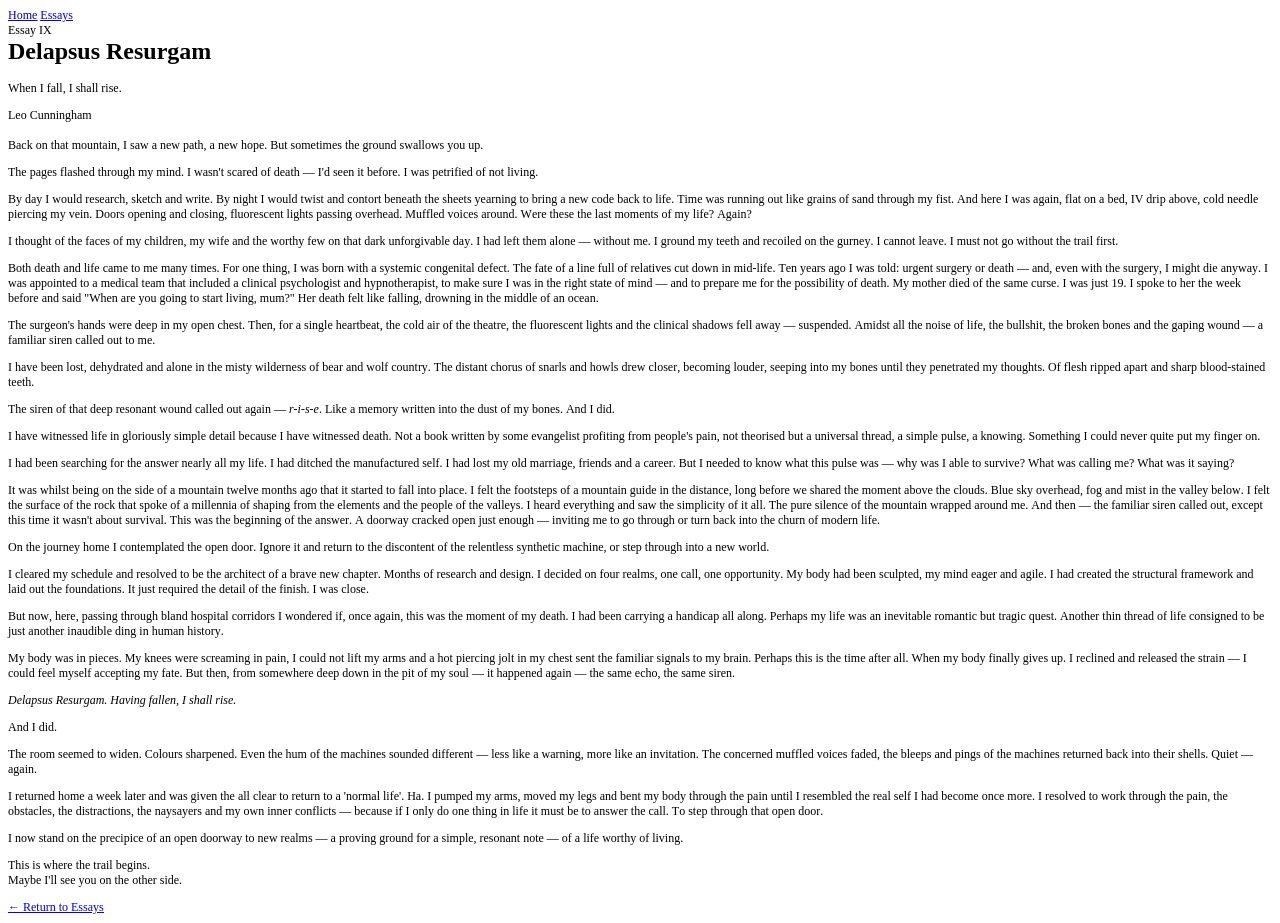
==== delapsus-resurgam.html @ 2198a4cd "Add files via upload" ====
<!DOCTYPE html PUBLIC "-//W3C//DTD HTML 4.01//EN" "http://www.w3.org/TR/html4/strict.dtd">
<html>
<head>
  <meta http-equiv="Content-Type" content="text/html; charset=utf-8">
  <meta http-equiv="Content-Style-Type" content="text/css">
  <title></title>
  <meta name="Generator" content="Cocoa HTML Writer">
  <meta name="CocoaVersion" content="2685.4">
  <style type="text/css">
    p.p1 {margin: 0.0px 0.0px 0.0px 0.0px; font: 12.0px Times; color: #0000e9; -webkit-text-stroke: #0000e9}
    p.p2 {margin: 0.0px 0.0px 0.0px 0.0px; font: 12.0px Times; -webkit-text-stroke: #000000}
    p.p4 {margin: 0.0px 0.0px 12.0px 0.0px; font: 12.0px Times; -webkit-text-stroke: #000000}
    p.p5 {margin: 0.0px 0.0px 0.0px 0.0px; font: 12.0px Times; -webkit-text-stroke: #000000; min-height: 14.0px}
    span.s1 {text-decoration: underline ; font-kerning: none}
    span.s2 {font-kerning: none; color: #000000; -webkit-text-stroke: 0px #000000}
    span.s3 {text-decoration: underline ; font-kerning: none; -webkit-text-stroke: 0px #0000e9}
    span.s4 {font-kerning: none}
    span.s5 {font: 12.0px 'Times New Roman'; text-decoration: underline ; font-kerning: none}
    span.s6 {font: 12.0px Times; text-decoration: underline ; font-kerning: none}
  </style>
</head>
<body>
<p class="p1"><span class="s1"><a href="https://www.leocunningham.com/">Home</a></span><span class="s2"> <a href="file:///Users/leo/Downloads/index.html"><span class="s3">Essays</span></a></span></p>
<p class="p2"><span class="s4">Essay IX</span></p>
<h1 style="margin: 0.0px 0.0px 16.1px 0.0px; font: 24.0px Times; -webkit-text-stroke: #000000"><span class="s4"><b>Delapsus Resurgam</b></span></h1>
<p class="p4"><span class="s4">When I fall, I shall rise.</span></p>
<p class="p2"><span class="s4">Leo Cunningham</span></p>
<p class="p5"><span class="s4"></span><br></p>
<p class="p4"><span class="s4">Back on that mountain, I saw a new path, a new hope. But sometimes the ground swallows you up.</span></p>
<p class="p4"><span class="s4">The pages flashed through my mind. I wasn't scared of death — I'd seen it before. I was petrified of not living.</span></p>
<p class="p4"><span class="s4">By day I would research, sketch and write. By night I would twist and contort beneath the sheets yearning to bring a new code back to life. Time was running out like grains of sand through my fist. And here I was again, flat on a bed, IV drip above, cold needle piercing my vein. Doors opening and closing, fluorescent lights passing overhead. Muffled voices around. Were these the last moments of my life? Again?</span></p>
<p class="p4"><span class="s4">I thought of the faces of my children, my wife and the worthy few on that dark unforgivable day. I had left them alone — without me. I ground my teeth and recoiled on the gurney. I cannot leave. I must not go without the trail first.</span></p>
<p class="p4"><span class="s4">Both death and life came to me many times. For one thing, I was born with a systemic congenital defect. The fate of a line full of relatives cut down in mid-life. Ten years ago I was told: urgent surgery or death — and, even with the surgery, I might die anyway. I was appointed to a medical team that included a clinical psychologist and hypnotherapist, to make sure I was in the right state of mind — and to prepare me for the possibility of death. My mother died of the same curse. I was just 19. I spoke to her the week before and said "When are you going to start living, mum?" Her death felt like falling, drowning in the middle of an ocean.</span></p>
<p class="p4"><span class="s4">The surgeon's hands were deep in my open chest. Then, for a single heartbeat, the cold air of the theatre, the fluorescent lights and the clinical shadows fell away — suspended. Amidst all the noise of life, the bullshit, the broken bones and the gaping wound — a familiar siren called out to me.</span></p>
<p class="p4"><span class="s4">I have been lost, dehydrated and alone in the misty wilderness of bear and wolf country. The distant chorus of snarls and howls drew closer, becoming louder, seeping into my bones until they penetrated my thoughts. Of flesh ripped apart and sharp blood-stained teeth.</span></p>
<p class="p4"><span class="s4">The siren of that deep resonant wound called out again — <i>r-i-s-e</i>. Like a memory written into the dust of my bones. And I did.</span></p>
<p class="p4"><span class="s4">I have witnessed life in gloriously simple detail because I have witnessed death. Not a book written by some evangelist profiting from people's pain, not theorised but a universal thread, a simple pulse, a knowing. Something I could never quite put my finger on.</span></p>
<p class="p4"><span class="s4">I had been searching for the answer nearly all my life. I had ditched the manufactured self. I had lost my old marriage, friends and a career. But I needed to know what this pulse was — why was I able to survive? What was calling me? What was it saying?</span></p>
<p class="p4"><span class="s4">It was whilst being on the side of a mountain twelve months ago that it started to fall into place. I felt the footsteps of a mountain guide in the distance, long before we shared the moment above the clouds. Blue sky overhead, fog and mist in the valley below. I felt the surface of the rock that spoke of a millennia of shaping from the elements and the people of the valleys. I heard everything and saw the simplicity of it all. The pure silence of the mountain wrapped around me. And then — the familiar siren called out, except this time it wasn't about survival. This was the beginning of the answer. A doorway cracked open just enough — inviting me to go through or turn back into the churn of modern life.</span></p>
<p class="p4"><span class="s4">On the journey home I contemplated the open door. Ignore it and return to the discontent of the relentless synthetic machine, or step through into a new world.</span></p>
<p class="p4"><span class="s4">I cleared my schedule and resolved to be the architect of a brave new chapter. Months of research and design. I decided on four realms, one call, one opportunity. My body had been sculpted, my mind eager and agile. I had created the structural framework and laid out the foundations. It just required the detail of the finish. I was close.</span></p>
<p class="p4"><span class="s4">But now, here, passing through bland hospital corridors I wondered if, once again, this was the moment of my death. I had been carrying a handicap all along. Perhaps my life was an inevitable romantic but tragic quest. Another thin thread of life consigned to be just another inaudible ding in human history.</span></p>
<p class="p4"><span class="s4">My body was in pieces. My knees were screaming in pain, I could not lift my arms and a hot piercing jolt in my chest sent the familiar signals to my brain. Perhaps this is the time after all. When my body finally gives up. I reclined and released the strain — I could feel myself accepting my fate. But then, from somewhere deep down in the pit of my soul — it happened again — the same echo, the same siren.</span></p>
<p class="p4"><span class="s4"><i>Delapsus Resurgam. Having fallen, I shall rise.</i><i></i></span></p>
<p class="p4"><span class="s4">And I did.</span></p>
<p class="p4"><span class="s4">The room seemed to widen. Colours sharpened. Even the hum of the machines sounded different — less like a warning, more like an invitation. The concerned muffled voices faded, the bleeps and pings of the machines returned back into their shells. Quiet — again.</span></p>
<p class="p4"><span class="s4">I returned home a week later and was given the all clear to return to a 'normal life'. Ha. I pumped my arms, moved my legs and bent my body through the pain until I resembled the real self I had become once more. I resolved to work through the pain, the obstacles, the distractions, the naysayers and my own inner conflicts — because if I only do one thing in life it must be to answer the call. To step through that open door.</span></p>
<p class="p4"><span class="s4">I now stand on the precipice of an open doorway to new realms — a proving ground for a simple, resonant note — of a life worthy of living.</span></p>
<p class="p4"><span class="s4">This is where the trail begins.<br>
Maybe I'll see you on the other side.</span></p>
<p class="p1"><span class="s5"><a href="file:///Users/leo/Downloads/index.html">←<span class="s6"> Return to Essays</span></a></span></p>
</body>
</html>
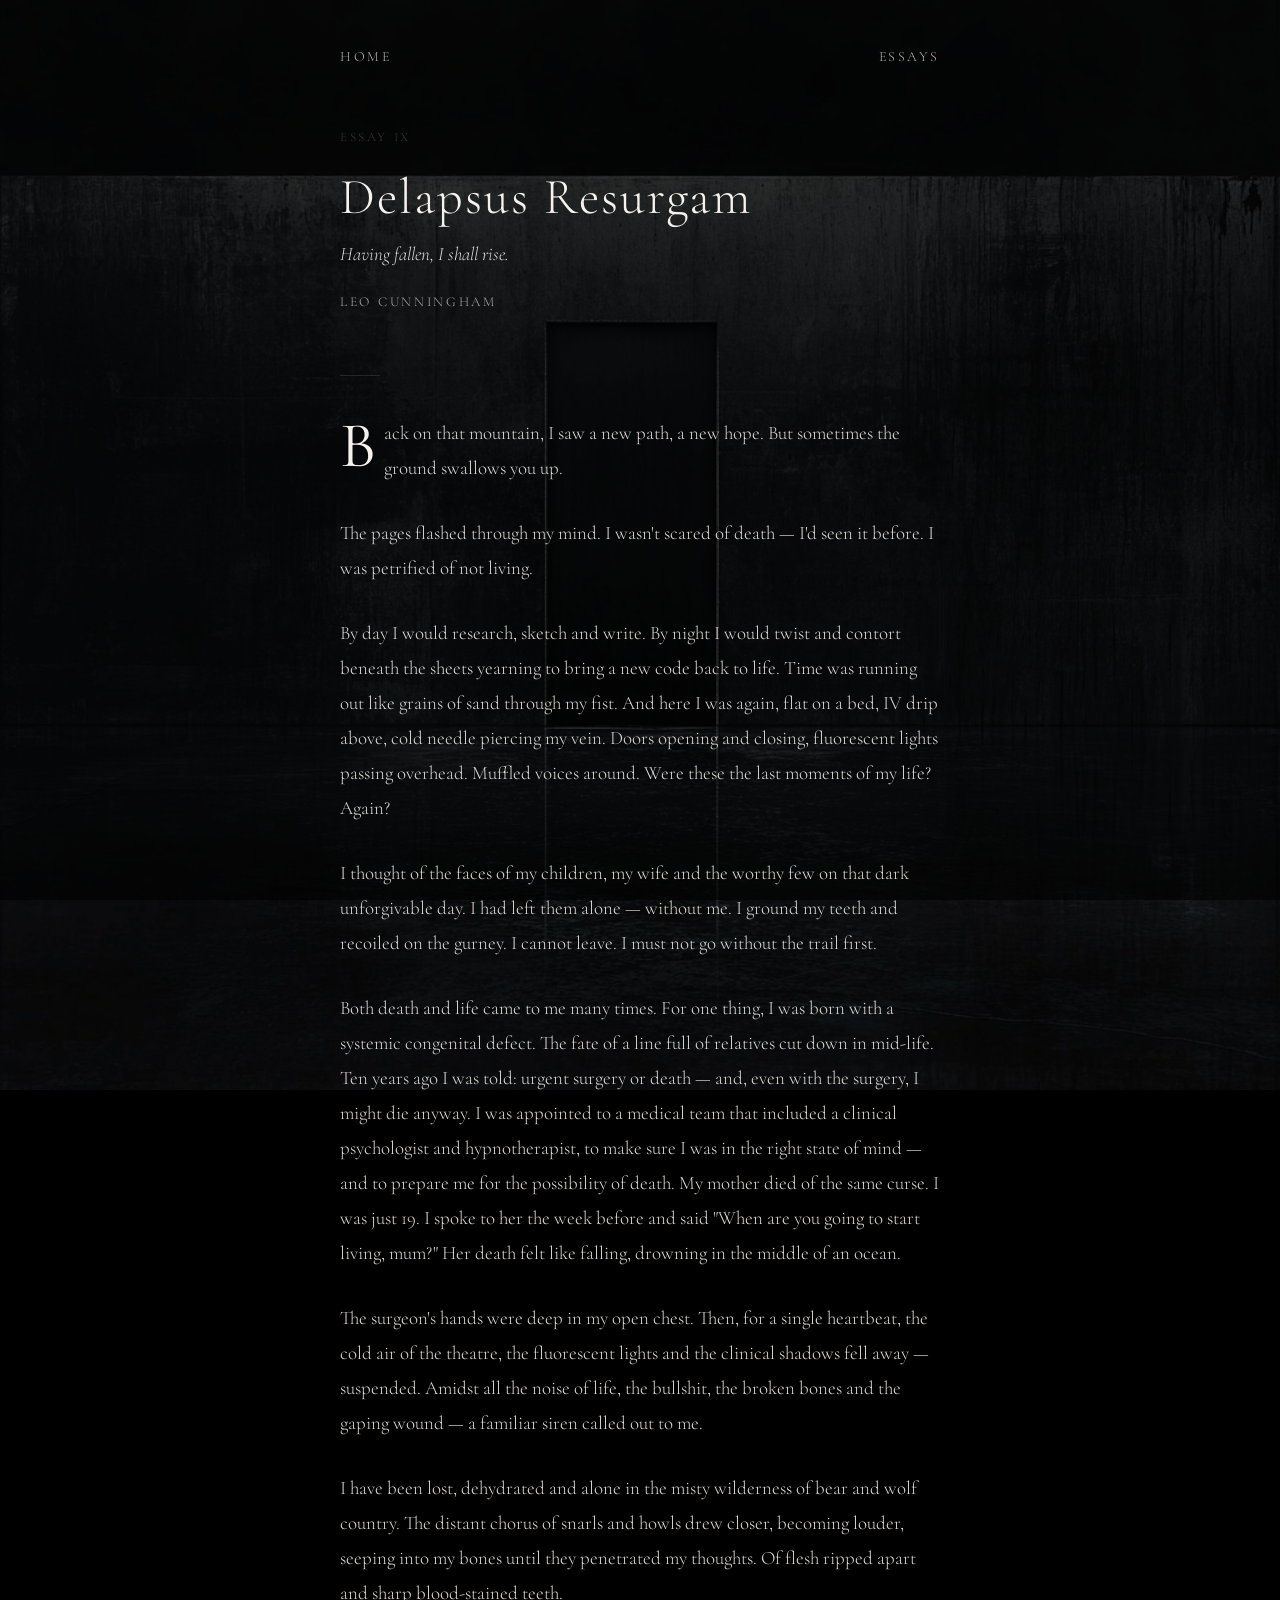
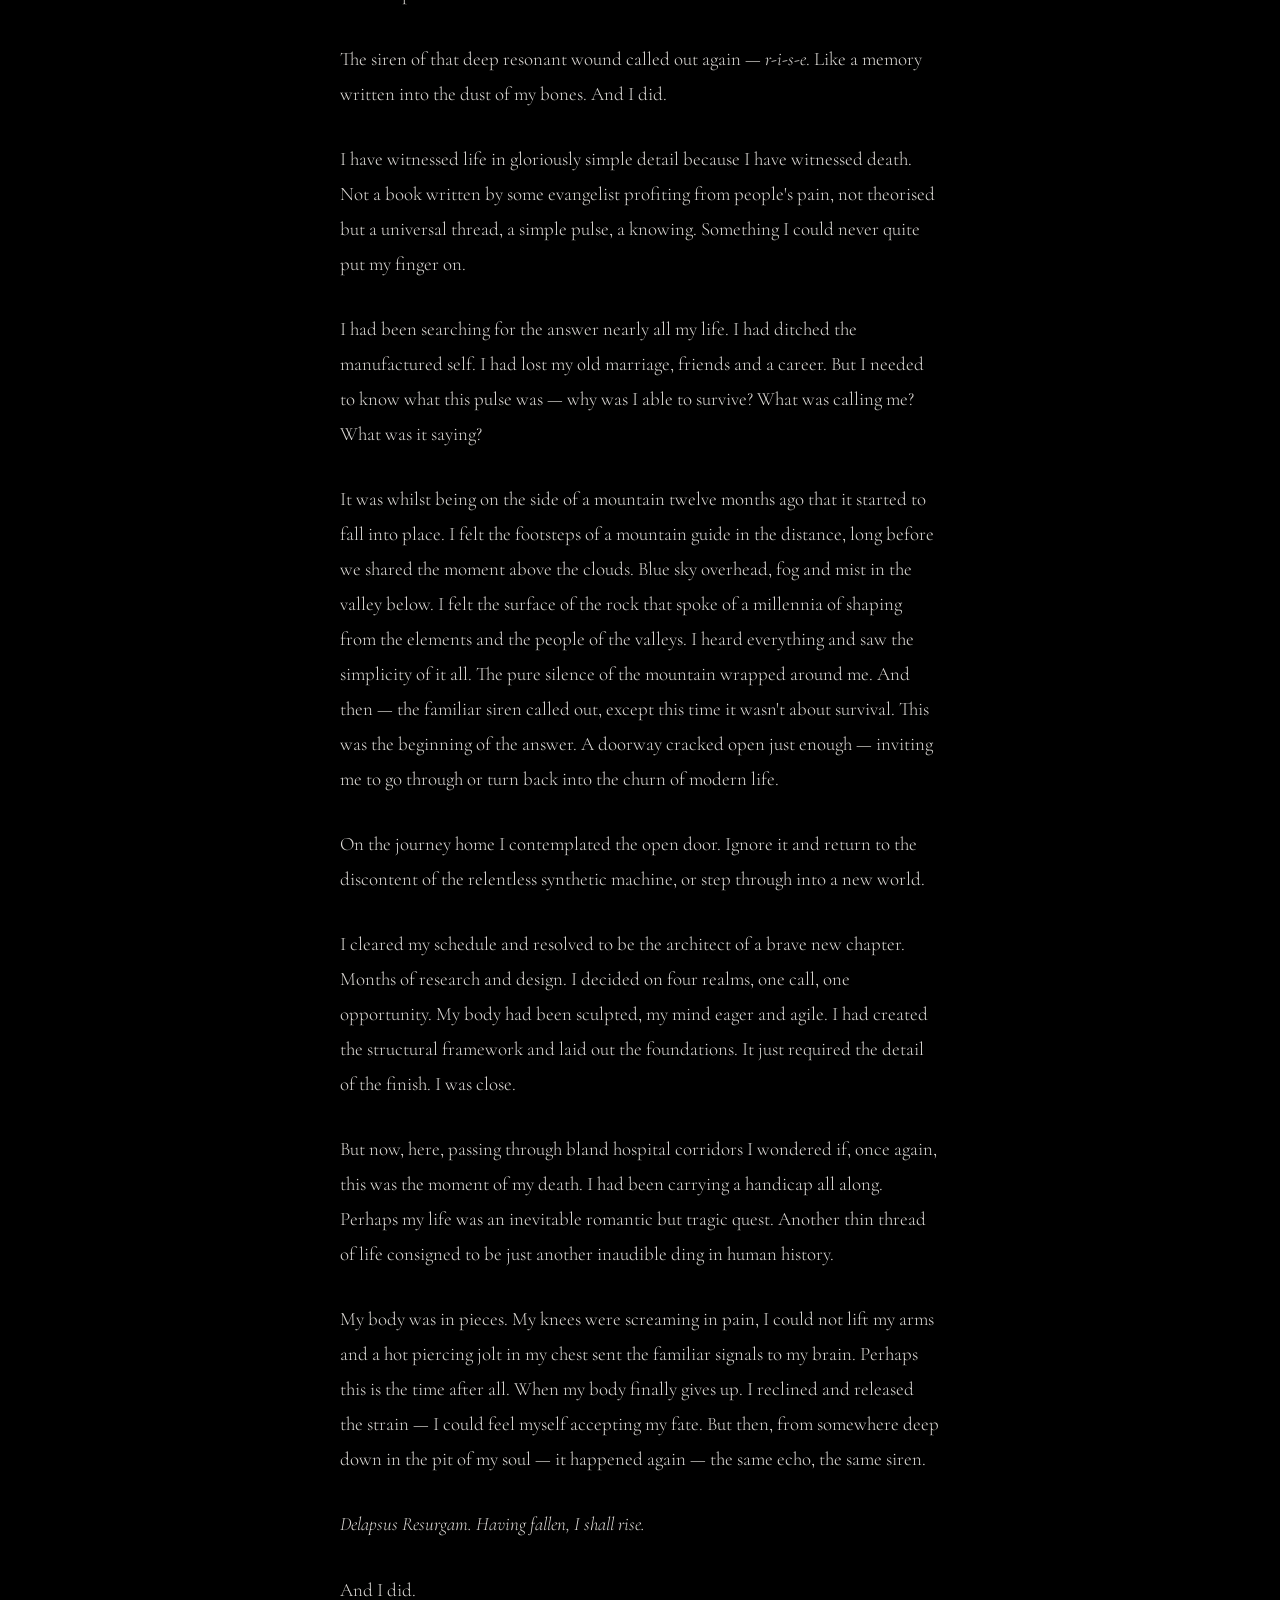
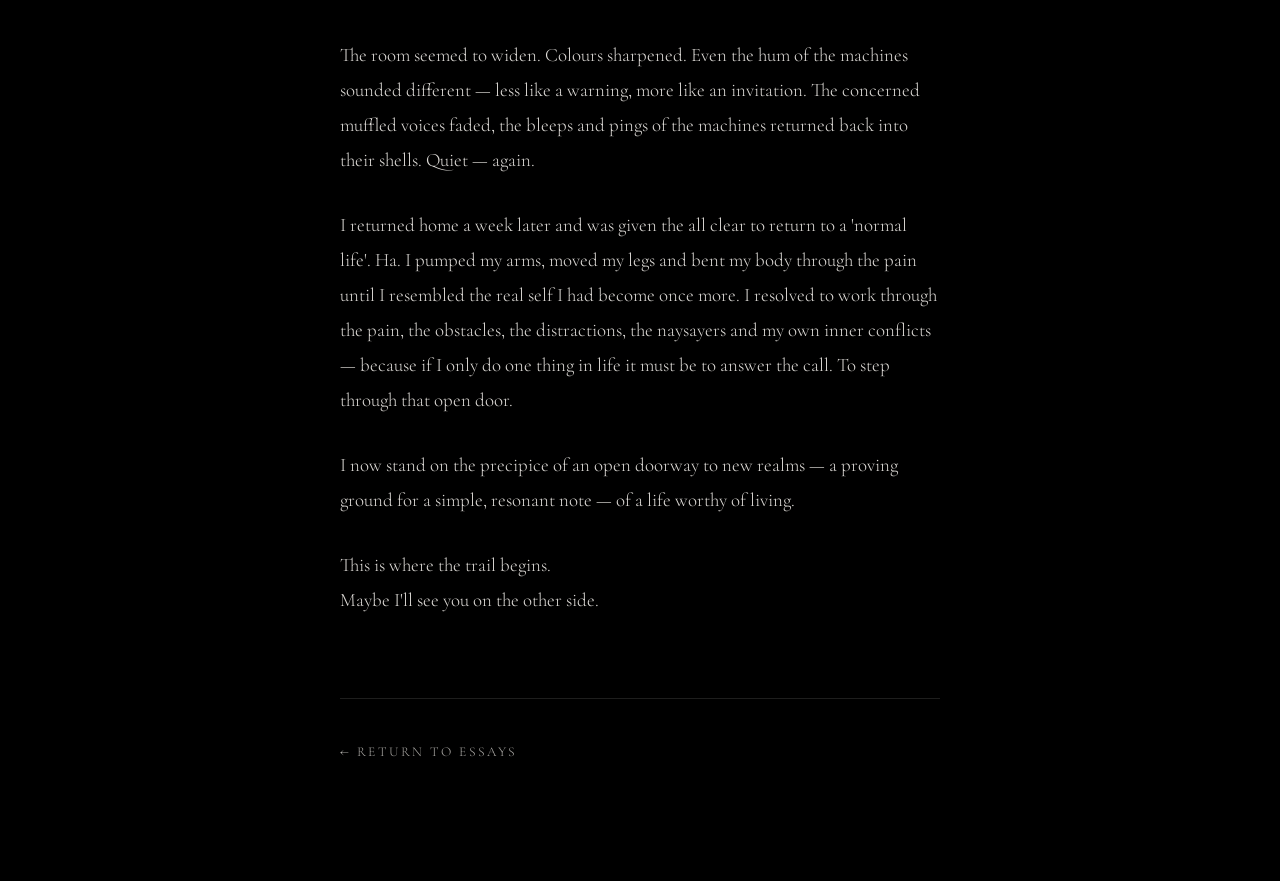
==== commit 2d5e3d35: "Add files via upload" ====
--- a/delapsus-resurgam.html
+++ b/delapsus-resurgam.html
@@ -1,53 +1,80 @@
-<!DOCTYPE html PUBLIC "-//W3C//DTD HTML 4.01//EN" "http://www.w3.org/TR/html4/strict.dtd">
-<html>
+<!DOCTYPE html>
+<html lang="en">
 <head>
-  <meta http-equiv="Content-Type" content="text/html; charset=utf-8">
-  <meta http-equiv="Content-Style-Type" content="text/css">
-  <title></title>
-  <meta name="Generator" content="Cocoa HTML Writer">
-  <meta name="CocoaVersion" content="2685.4">
-  <style type="text/css">
-    p.p1 {margin: 0.0px 0.0px 0.0px 0.0px; font: 12.0px Times; color: #0000e9; -webkit-text-stroke: #0000e9}
-    p.p2 {margin: 0.0px 0.0px 0.0px 0.0px; font: 12.0px Times; -webkit-text-stroke: #000000}
-    p.p4 {margin: 0.0px 0.0px 12.0px 0.0px; font: 12.0px Times; -webkit-text-stroke: #000000}
-    p.p5 {margin: 0.0px 0.0px 0.0px 0.0px; font: 12.0px Times; -webkit-text-stroke: #000000; min-height: 14.0px}
-    span.s1 {text-decoration: underline ; font-kerning: none}
-    span.s2 {font-kerning: none; color: #000000; -webkit-text-stroke: 0px #000000}
-    span.s3 {text-decoration: underline ; font-kerning: none; -webkit-text-stroke: 0px #0000e9}
-    span.s4 {font-kerning: none}
-    span.s5 {font: 12.0px 'Times New Roman'; text-decoration: underline ; font-kerning: none}
-    span.s6 {font: 12.0px Times; text-decoration: underline ; font-kerning: none}
-  </style>
+  <meta charset="UTF-8" />
+  <meta name="viewport" content="width=device-width, initial-scale=1.0" />
+  <title>Delapsus Resurgam — Leo Cunningham</title>
+  <meta name="robots" content="noindex, nofollow" />
+  <link rel="stylesheet" href="style.css" />
 </head>
 <body>
-<p class="p1"><span class="s1"><a href="https://www.leocunningham.com/">Home</a></span><span class="s2"> <a href="file:///Users/leo/Downloads/index.html"><span class="s3">Essays</span></a></span></p>
-<p class="p2"><span class="s4">Essay IX</span></p>
-<h1 style="margin: 0.0px 0.0px 16.1px 0.0px; font: 24.0px Times; -webkit-text-stroke: #000000"><span class="s4"><b>Delapsus Resurgam</b></span></h1>
-<p class="p4"><span class="s4">When I fall, I shall rise.</span></p>
-<p class="p2"><span class="s4">Leo Cunningham</span></p>
-<p class="p5"><span class="s4"></span><br></p>
-<p class="p4"><span class="s4">Back on that mountain, I saw a new path, a new hope. But sometimes the ground swallows you up.</span></p>
-<p class="p4"><span class="s4">The pages flashed through my mind. I wasn't scared of death — I'd seen it before. I was petrified of not living.</span></p>
-<p class="p4"><span class="s4">By day I would research, sketch and write. By night I would twist and contort beneath the sheets yearning to bring a new code back to life. Time was running out like grains of sand through my fist. And here I was again, flat on a bed, IV drip above, cold needle piercing my vein. Doors opening and closing, fluorescent lights passing overhead. Muffled voices around. Were these the last moments of my life? Again?</span></p>
-<p class="p4"><span class="s4">I thought of the faces of my children, my wife and the worthy few on that dark unforgivable day. I had left them alone — without me. I ground my teeth and recoiled on the gurney. I cannot leave. I must not go without the trail first.</span></p>
-<p class="p4"><span class="s4">Both death and life came to me many times. For one thing, I was born with a systemic congenital defect. The fate of a line full of relatives cut down in mid-life. Ten years ago I was told: urgent surgery or death — and, even with the surgery, I might die anyway. I was appointed to a medical team that included a clinical psychologist and hypnotherapist, to make sure I was in the right state of mind — and to prepare me for the possibility of death. My mother died of the same curse. I was just 19. I spoke to her the week before and said "When are you going to start living, mum?" Her death felt like falling, drowning in the middle of an ocean.</span></p>
-<p class="p4"><span class="s4">The surgeon's hands were deep in my open chest. Then, for a single heartbeat, the cold air of the theatre, the fluorescent lights and the clinical shadows fell away — suspended. Amidst all the noise of life, the bullshit, the broken bones and the gaping wound — a familiar siren called out to me.</span></p>
-<p class="p4"><span class="s4">I have been lost, dehydrated and alone in the misty wilderness of bear and wolf country. The distant chorus of snarls and howls drew closer, becoming louder, seeping into my bones until they penetrated my thoughts. Of flesh ripped apart and sharp blood-stained teeth.</span></p>
-<p class="p4"><span class="s4">The siren of that deep resonant wound called out again — <i>r-i-s-e</i>. Like a memory written into the dust of my bones. And I did.</span></p>
-<p class="p4"><span class="s4">I have witnessed life in gloriously simple detail because I have witnessed death. Not a book written by some evangelist profiting from people's pain, not theorised but a universal thread, a simple pulse, a knowing. Something I could never quite put my finger on.</span></p>
-<p class="p4"><span class="s4">I had been searching for the answer nearly all my life. I had ditched the manufactured self. I had lost my old marriage, friends and a career. But I needed to know what this pulse was — why was I able to survive? What was calling me? What was it saying?</span></p>
-<p class="p4"><span class="s4">It was whilst being on the side of a mountain twelve months ago that it started to fall into place. I felt the footsteps of a mountain guide in the distance, long before we shared the moment above the clouds. Blue sky overhead, fog and mist in the valley below. I felt the surface of the rock that spoke of a millennia of shaping from the elements and the people of the valleys. I heard everything and saw the simplicity of it all. The pure silence of the mountain wrapped around me. And then — the familiar siren called out, except this time it wasn't about survival. This was the beginning of the answer. A doorway cracked open just enough — inviting me to go through or turn back into the churn of modern life.</span></p>
-<p class="p4"><span class="s4">On the journey home I contemplated the open door. Ignore it and return to the discontent of the relentless synthetic machine, or step through into a new world.</span></p>
-<p class="p4"><span class="s4">I cleared my schedule and resolved to be the architect of a brave new chapter. Months of research and design. I decided on four realms, one call, one opportunity. My body had been sculpted, my mind eager and agile. I had created the structural framework and laid out the foundations. It just required the detail of the finish. I was close.</span></p>
-<p class="p4"><span class="s4">But now, here, passing through bland hospital corridors I wondered if, once again, this was the moment of my death. I had been carrying a handicap all along. Perhaps my life was an inevitable romantic but tragic quest. Another thin thread of life consigned to be just another inaudible ding in human history.</span></p>
-<p class="p4"><span class="s4">My body was in pieces. My knees were screaming in pain, I could not lift my arms and a hot piercing jolt in my chest sent the familiar signals to my brain. Perhaps this is the time after all. When my body finally gives up. I reclined and released the strain — I could feel myself accepting my fate. But then, from somewhere deep down in the pit of my soul — it happened again — the same echo, the same siren.</span></p>
-<p class="p4"><span class="s4"><i>Delapsus Resurgam. Having fallen, I shall rise.</i><i></i></span></p>
-<p class="p4"><span class="s4">And I did.</span></p>
-<p class="p4"><span class="s4">The room seemed to widen. Colours sharpened. Even the hum of the machines sounded different — less like a warning, more like an invitation. The concerned muffled voices faded, the bleeps and pings of the machines returned back into their shells. Quiet — again.</span></p>
-<p class="p4"><span class="s4">I returned home a week later and was given the all clear to return to a 'normal life'. Ha. I pumped my arms, moved my legs and bent my body through the pain until I resembled the real self I had become once more. I resolved to work through the pain, the obstacles, the distractions, the naysayers and my own inner conflicts — because if I only do one thing in life it must be to answer the call. To step through that open door.</span></p>
-<p class="p4"><span class="s4">I now stand on the precipice of an open doorway to new realms — a proving ground for a simple, resonant note — of a life worthy of living.</span></p>
-<p class="p4"><span class="s4">This is where the trail begins.<br>
-Maybe I'll see you on the other side.</span></p>
-<p class="p1"><span class="s5"><a href="file:///Users/leo/Downloads/index.html">←<span class="s6"> Return to Essays</span></a></span></p>
+  <div class="container">
+
+    <div class="page-nav">
+      <a href="https://www.leocunningham.com">Home</a>
+      <a href="index.html">Essays</a>
+    </div>
+
+    <header class="essay-header">
+      <span class="essay-label">Essay IX</span>
+      <h1>Delapsus Resurgam</h1>
+      <p class="deck">Having fallen, I shall rise.</p>
+      <span class="byline">Leo Cunningham</span>
+    </header>
+
+    <div class="essay-divider"></div>
+
+    <div class="essay-body">
+
+      <p>Back on that mountain, I saw a new path, a new hope. But sometimes the ground swallows you up.</p>
+
+      <p>The pages flashed through my mind. I wasn't scared of death — I'd seen it before. I was petrified of not living.</p>
+
+      <p>By day I would research, sketch and write. By night I would twist and contort beneath the sheets yearning to bring a new code back to life. Time was running out like grains of sand through my fist. And here I was again, flat on a bed, IV drip above, cold needle piercing my vein. Doors opening and closing, fluorescent lights passing overhead. Muffled voices around. Were these the last moments of my life? Again?</p>
+
+      <p>I thought of the faces of my children, my wife and the worthy few on that dark unforgivable day. I had left them alone — without me. I ground my teeth and recoiled on the gurney. I cannot leave. I must not go without the trail first.</p>
+
+      <p>Both death and life came to me many times. For one thing, I was born with a systemic congenital defect. The fate of a line full of relatives cut down in mid-life. Ten years ago I was told: urgent surgery or death — and, even with the surgery, I might die anyway. I was appointed to a medical team that included a clinical psychologist and hypnotherapist, to make sure I was in the right state of mind — and to prepare me for the possibility of death. My mother died of the same curse. I was just 19. I spoke to her the week before and said "When are you going to start living, mum?" Her death felt like falling, drowning in the middle of an ocean.</p>
+
+      <p>The surgeon's hands were deep in my open chest. Then, for a single heartbeat, the cold air of the theatre, the fluorescent lights and the clinical shadows fell away — suspended. Amidst all the noise of life, the bullshit, the broken bones and the gaping wound — a familiar siren called out to me.</p>
+
+      <p>I have been lost, dehydrated and alone in the misty wilderness of bear and wolf country. The distant chorus of snarls and howls drew closer, becoming louder, seeping into my bones until they penetrated my thoughts. Of flesh ripped apart and sharp blood-stained teeth.</p>
+
+      <p>The siren of that deep resonant wound called out again — <em>r-i-s-e</em>. Like a memory written into the dust of my bones. And I did.</p>
+
+      <p>I have witnessed life in gloriously simple detail because I have witnessed death. Not a book written by some evangelist profiting from people's pain, not theorised but a universal thread, a simple pulse, a knowing. Something I could never quite put my finger on.</p>
+
+      <p>I had been searching for the answer nearly all my life. I had ditched the manufactured self. I had lost my old marriage, friends and a career. But I needed to know what this pulse was — why was I able to survive? What was calling me? What was it saying?</p>
+
+      <p>It was whilst being on the side of a mountain twelve months ago that it started to fall into place. I felt the footsteps of a mountain guide in the distance, long before we shared the moment above the clouds. Blue sky overhead, fog and mist in the valley below. I felt the surface of the rock that spoke of a millennia of shaping from the elements and the people of the valleys. I heard everything and saw the simplicity of it all. The pure silence of the mountain wrapped around me. And then — the familiar siren called out, except this time it wasn't about survival. This was the beginning of the answer. A doorway cracked open just enough — inviting me to go through or turn back into the churn of modern life.</p>
+
+      <p>On the journey home I contemplated the open door. Ignore it and return to the discontent of the relentless synthetic machine, or step through into a new world.</p>
+
+      <p>I cleared my schedule and resolved to be the architect of a brave new chapter. Months of research and design. I decided on four realms, one call, one opportunity. My body had been sculpted, my mind eager and agile. I had created the structural framework and laid out the foundations. It just required the detail of the finish. I was close.</p>
+
+      <p>But now, here, passing through bland hospital corridors I wondered if, once again, this was the moment of my death. I had been carrying a handicap all along. Perhaps my life was an inevitable romantic but tragic quest. Another thin thread of life consigned to be just another inaudible ding in human history.</p>
+
+      <p>My body was in pieces. My knees were screaming in pain, I could not lift my arms and a hot piercing jolt in my chest sent the familiar signals to my brain. Perhaps this is the time after all. When my body finally gives up. I reclined and released the strain — I could feel myself accepting my fate. But then, from somewhere deep down in the pit of my soul — it happened again — the same echo, the same siren.</p>
+
+      <p><em>Delapsus Resurgam. Having fallen, I shall rise.</em></p>
+
+      <p>And I did.</p>
+
+      <p>The room seemed to widen. Colours sharpened. Even the hum of the machines sounded different — less like a warning, more like an invitation. The concerned muffled voices faded, the bleeps and pings of the machines returned back into their shells. Quiet — again.</p>
+
+      <p>I returned home a week later and was given the all clear to return to a 'normal life'. Ha. I pumped my arms, moved my legs and bent my body through the pain until I resembled the real self I had become once more. I resolved to work through the pain, the obstacles, the distractions, the naysayers and my own inner conflicts — because if I only do one thing in life it must be to answer the call. To step through that open door.</p>
+
+      <p>I now stand on the precipice of an open doorway to new realms — a proving ground for a simple, resonant note — of a life worthy of living.</p>
+
+      <p>This is where the trail begins.<br>
+      Maybe I'll see you on the other side.</p>
+
+    </div>
+
+    <footer class="essay-footer">
+      <a href="index.html">← Return to Essays</a>
+    </footer>
+
+  </div>
 </body>
 </html>
--- a/style.css
+++ b/style.css
@@ -0,0 +1,398 @@
+@import url('https://fonts.googleapis.com/css2?family=Cormorant+Garamond:ital,wght@0,300;0,400;0,500;0,600;1,300;1,400&family=Cormorant:ital,wght@0,300;0,400;1,300;1,400&display=swap');
+
+*, *::before, *::after {
+  box-sizing: border-box;
+  margin: 0;
+  padding: 0;
+}
+
+:root {
+  --black: #000000;
+  --white: #f5f2ed;
+  --dim: rgba(245, 242, 237, 0.90);
+  --dimmer: rgba(245, 242, 237, 0.22);
+  --rule: rgba(245, 242, 237, 0.12);
+  --accent: rgba(245, 242, 237, 0.06);
+}
+
+html {
+  font-size: 18px;
+  -webkit-font-smoothing: antialiased;
+  -moz-osx-font-smoothing: grayscale;
+}
+
+body {
+  background-color: var(--black);
+  background-image: url('images/backgroundleo.png');
+  background-size: cover;
+  background-position: center center;
+  background-attachment: fixed;
+  background-repeat: no-repeat;
+  color: var(--white);
+  font-family: 'Cormorant Garamond', Georgia, serif;
+  font-weight: 300;
+  min-height: 100vh;
+  position: relative;
+}
+
+body::before {
+  content: '';
+  position: fixed;
+  inset: 0;
+  background: rgba(0, 0, 0, 0.62);
+  z-index: 0;
+  pointer-events: none;
+}
+
+.container {
+  position: relative;
+  z-index: 1;
+  max-width: 680px;
+  margin: 0 auto;
+  padding: 48px 40px 120px;
+}
+
+/* ── Page navigation ── */
+
+.page-nav {
+  display: flex;
+  justify-content: space-between;
+  align-items: center;
+  margin-bottom: 64px;
+  opacity: 0;
+  animation: fadeUp 1s ease forwards;
+  animation-delay: 0.1s;
+}
+
+.page-nav a,
+.page-nav a:link,
+.page-nav a:visited {
+  font-family: 'Cormorant Garamond', serif;
+  font-weight: 300;
+  font-size: 0.78rem;
+  letter-spacing: 0.18em;
+  text-transform: uppercase;
+  color: rgba(245, 242, 237, 0.75) !important;
+  text-decoration: none !important;
+  transition: color 0.3s ease;
+}
+
+.page-nav a:hover {
+  color: var(--white) !important;
+}
+
+/* ── Index page ── */
+
+.index-header {
+  margin-bottom: 72px;
+  opacity: 0;
+  animation: fadeUp 1s ease forwards;
+  animation-delay: 0.25s;
+}
+
+.index-header h1 {
+  font-family: 'Cormorant Garamond', serif;
+  font-weight: 300;
+  font-size: 2.6rem;
+  letter-spacing: 0.06em;
+  color: var(--white);
+  margin-bottom: 18px;
+  line-height: 1.1;
+}
+
+.index-header p {
+  font-size: 1rem;
+  line-height: 1.7;
+  color: var(--dim);
+  font-style: italic;
+  font-weight: 300;
+  max-width: 480px;
+}
+
+/* ── Essay list ── */
+
+.essay-list {
+  list-style: none;
+}
+
+.essay-list li {
+  opacity: 0;
+  animation: fadeUp 0.8s ease forwards;
+}
+
+.essay-list li:nth-child(1)  { animation-delay: 0.40s; }
+.essay-list li:nth-child(2)  { animation-delay: 0.48s; }
+.essay-list li:nth-child(3)  { animation-delay: 0.56s; }
+.essay-list li:nth-child(4)  { animation-delay: 0.64s; }
+.essay-list li:nth-child(5)  { animation-delay: 0.72s; }
+.essay-list li:nth-child(6)  { animation-delay: 0.80s; }
+.essay-list li:nth-child(7)  { animation-delay: 0.88s; }
+.essay-list li:nth-child(8)  { animation-delay: 0.96s; }
+.essay-list li:nth-child(9)  { animation-delay: 1.04s; }
+.essay-list li:nth-child(10) { animation-delay: 1.12s; }
+
+.essay-list li + li {
+  border-top: 1px solid var(--rule);
+}
+
+.essay-list a {
+  display: flex;
+  align-items: baseline;
+  gap: 28px;
+  padding: 28px 0;
+  text-decoration: none;
+  color: inherit;
+  transition: all 0.3s ease;
+}
+
+.essay-list a:hover {
+  padding-left: 8px;
+}
+
+.essay-list a:hover .essay-title {
+  color: var(--white);
+}
+
+.essay-list a:hover .essay-number {
+  color: var(--dim);
+}
+
+.essay-number {
+  font-size: 0.72rem;
+  letter-spacing: 0.18em;
+  color: var(--dimmer);
+  text-transform: uppercase;
+  min-width: 32px;
+  padding-top: 4px;
+  transition: color 0.3s ease;
+  flex-shrink: 0;
+}
+
+.essay-meta {
+  flex: 1;
+}
+
+.essay-title {
+  font-family: 'Cormorant Garamond', serif;
+  font-weight: 400;
+  font-size: 1.35rem;
+  letter-spacing: 0.02em;
+  color: rgba(245, 242, 237, 0.88);
+  line-height: 1.2;
+  margin-bottom: 5px;
+  transition: color 0.3s ease;
+}
+
+.essay-subtitle {
+  font-size: 0.82rem;
+  color: var(--dimmer);
+  font-style: italic;
+  font-weight: 300;
+  letter-spacing: 0.02em;
+}
+
+/* ── Essay page ── */
+
+.essay-header {
+  margin-bottom: 64px;
+  opacity: 0;
+  animation: fadeUp 1s ease forwards;
+  animation-delay: 0.25s;
+}
+
+.essay-label {
+  font-size: 0.72rem;
+  letter-spacing: 0.2em;
+  text-transform: uppercase;
+  color: var(--dimmer);
+  margin-bottom: 24px;
+  display: block;
+}
+
+.essay-header h1 {
+  font-family: 'Cormorant Garamond', serif;
+  font-weight: 300;
+  font-size: 2.8rem;
+  letter-spacing: 0.04em;
+  color: var(--white);
+  line-height: 1.1;
+  margin-bottom: 16px;
+}
+
+.essay-header .deck {
+  font-size: 1.05rem;
+  color: var(--dim);
+  font-style: italic;
+  font-weight: 300;
+  margin-bottom: 20px;
+  line-height: 1.5;
+}
+
+.essay-header .byline {
+  font-size: 0.75rem;
+  letter-spacing: 0.2em;
+  text-transform: uppercase;
+  color: rgba(245, 242, 237, 0.7);
+}
+
+.essay-divider {
+  width: 40px;
+  height: 1px;
+  background: var(--rule);
+  margin: 40px 0;
+  opacity: 0;
+  animation: fadeUp 1s ease forwards;
+  animation-delay: 0.35s;
+}
+
+/* ── Essay body ── */
+
+.essay-body {
+  opacity: 0;
+  animation: fadeUp 1s ease forwards;
+  animation-delay: 0.45s;
+}
+
+.essay-body p {
+  font-size: 1.05rem;
+  line-height: 1.85;
+  color: rgba(245, 242, 237, 0.90);
+  margin-bottom: 1.6em;
+  font-weight: 300;
+}
+
+.essay-body p:first-child::first-letter {
+  font-size: 3.4em;
+  font-weight: 400;
+  float: left;
+  line-height: 0.82;
+  margin: 0.06em 0.12em 0 0;
+  color: var(--white);
+  font-family: 'Cormorant Garamond', serif;
+}
+
+.essay-body blockquote {
+  border-left: 1px solid var(--rule);
+  margin: 2.4em 0;
+  padding: 0 0 0 28px;
+}
+
+.essay-body blockquote p {
+  font-style: italic;
+  color: var(--dim);
+  font-size: 1rem;
+  margin-bottom: 0.5em;
+}
+
+.essay-body blockquote cite,
+.essay-body blockquote p:last-child {
+  font-size: 0.78rem;
+  letter-spacing: 0.1em;
+  color: var(--dimmer);
+  font-style: normal;
+  text-transform: uppercase;
+}
+
+.essay-body h2 {
+  font-family: 'Cormorant Garamond', serif;
+  font-weight: 400;
+  font-size: 1.4rem;
+  letter-spacing: 0.04em;
+  color: var(--white);
+  margin: 2.4em 0 0.9em;
+}
+
+/* ── References ── */
+
+.essay-references {
+  margin-top: 64px;
+  padding-top: 40px;
+  border-top: 1px solid var(--rule);
+}
+
+.essay-references h2 {
+  font-size: 0.72rem;
+  letter-spacing: 0.2em;
+  text-transform: uppercase;
+  color: rgba(245, 242, 237, 0.70);
+  margin-bottom: 24px;
+  font-weight: 300;
+}
+
+.essay-references ol {
+  padding-left: 20px;
+}
+
+.essay-references li {
+  font-size: 0.82rem;
+  line-height: 1.7;
+  color: rgba(245, 242, 237, 0.70);
+  margin-bottom: 8px;
+  font-weight: 300;
+}
+
+.essay-references li em {
+  font-style: italic;
+  color: rgba(245, 242, 237, 0.90);
+}
+
+/* ── Essay footer ── */
+
+.essay-footer {
+  margin-top: 80px;
+  padding-top: 40px;
+  border-top: 1px solid var(--rule);
+  opacity: 0;
+  animation: fadeUp 1s ease forwards;
+  animation-delay: 0.6s;
+}
+
+.essay-footer a {
+  font-size: 0.75rem;
+  letter-spacing: 0.18em;
+  text-transform: uppercase;
+  color: rgba(245, 242, 237, 0.70);
+  text-decoration: none;
+  transition: color 0.3s ease;
+}
+
+.essay-footer a:hover {
+  color: var(--white);
+}
+
+/* ── Animations ── */
+
+@keyframes fadeUp {
+  from {
+    opacity: 0;
+    transform: translateY(16px);
+  }
+  to {
+    opacity: 1;
+    transform: translateY(0);
+  }
+}
+
+/* ── Responsive ── */
+
+@media (max-width: 600px) {
+  .container {
+    padding: 56px 28px 80px;
+  }
+
+  .index-header h1 {
+    font-size: 2rem;
+  }
+
+  .essay-header h1 {
+    font-size: 2.1rem;
+  }
+
+  .essay-list a {
+    gap: 20px;
+  }
+
+  .page-nav {
+    margin-bottom: 48px;
+  }
+}
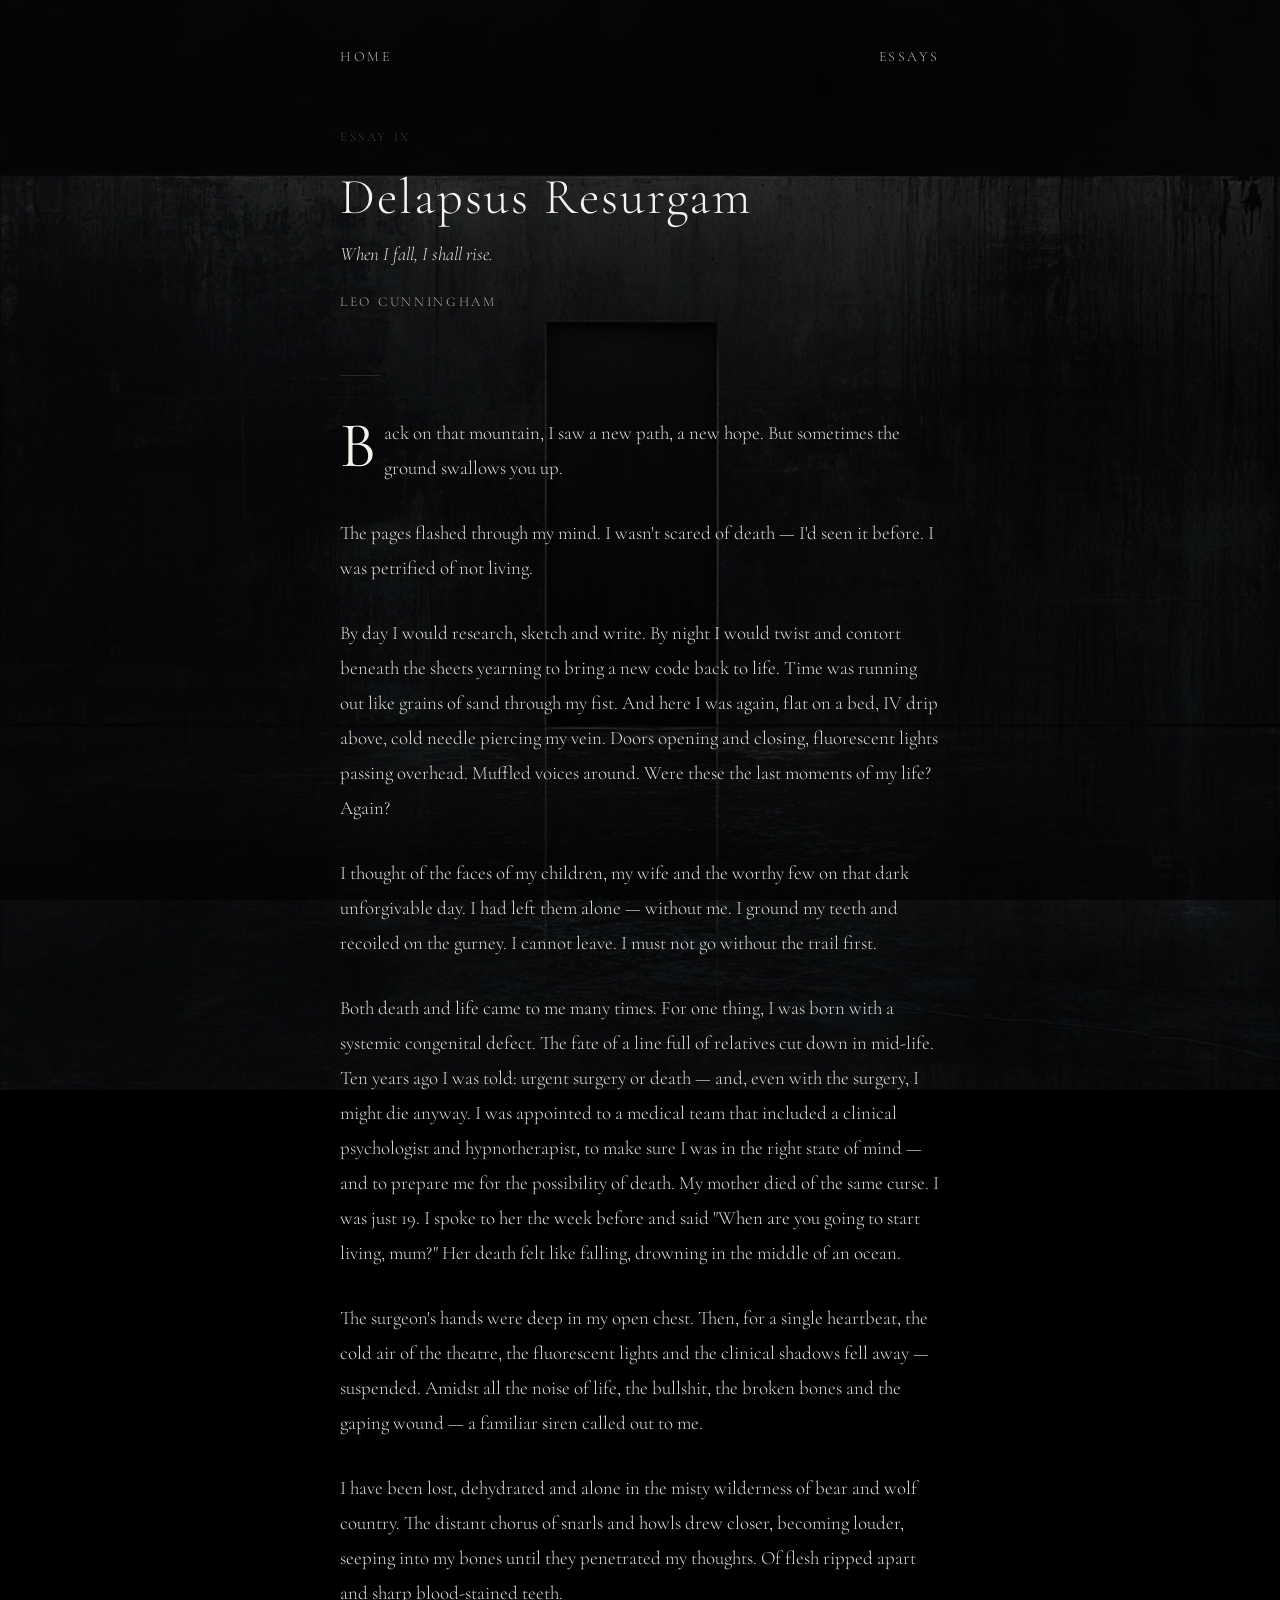
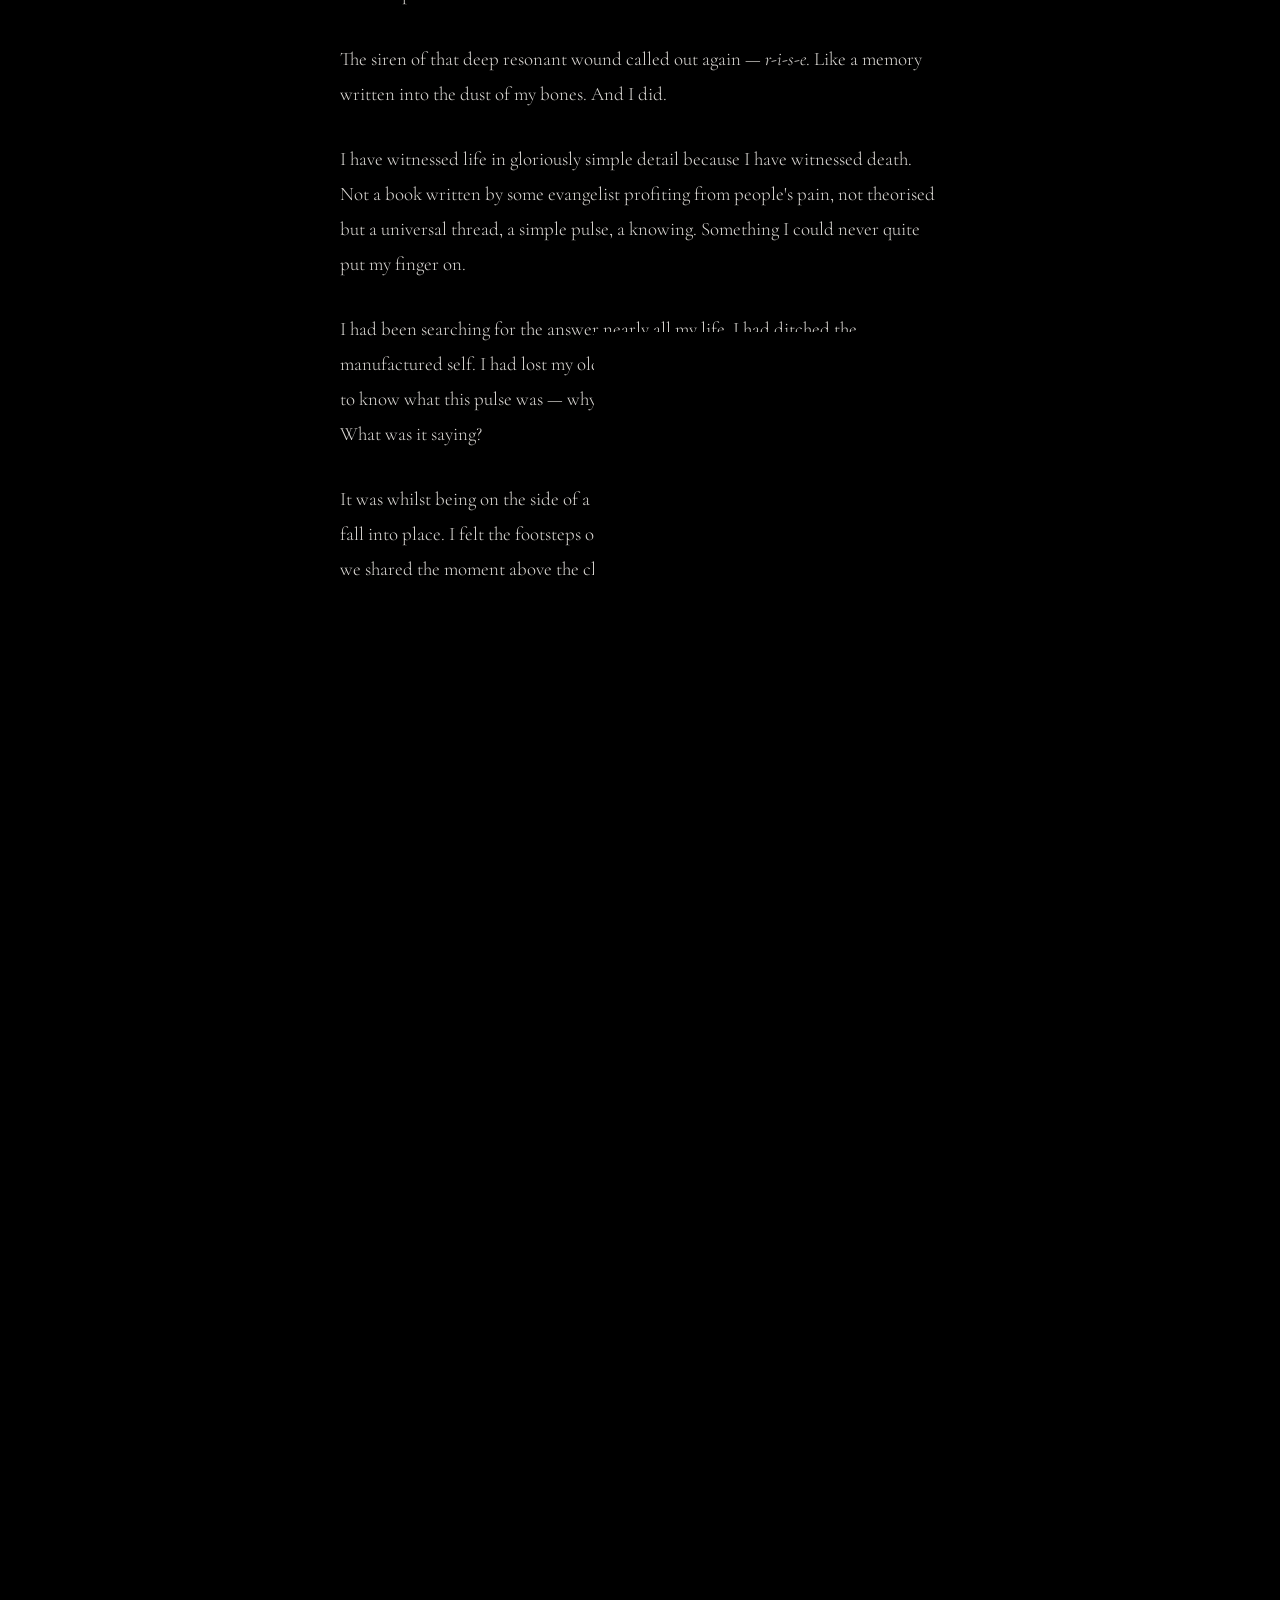
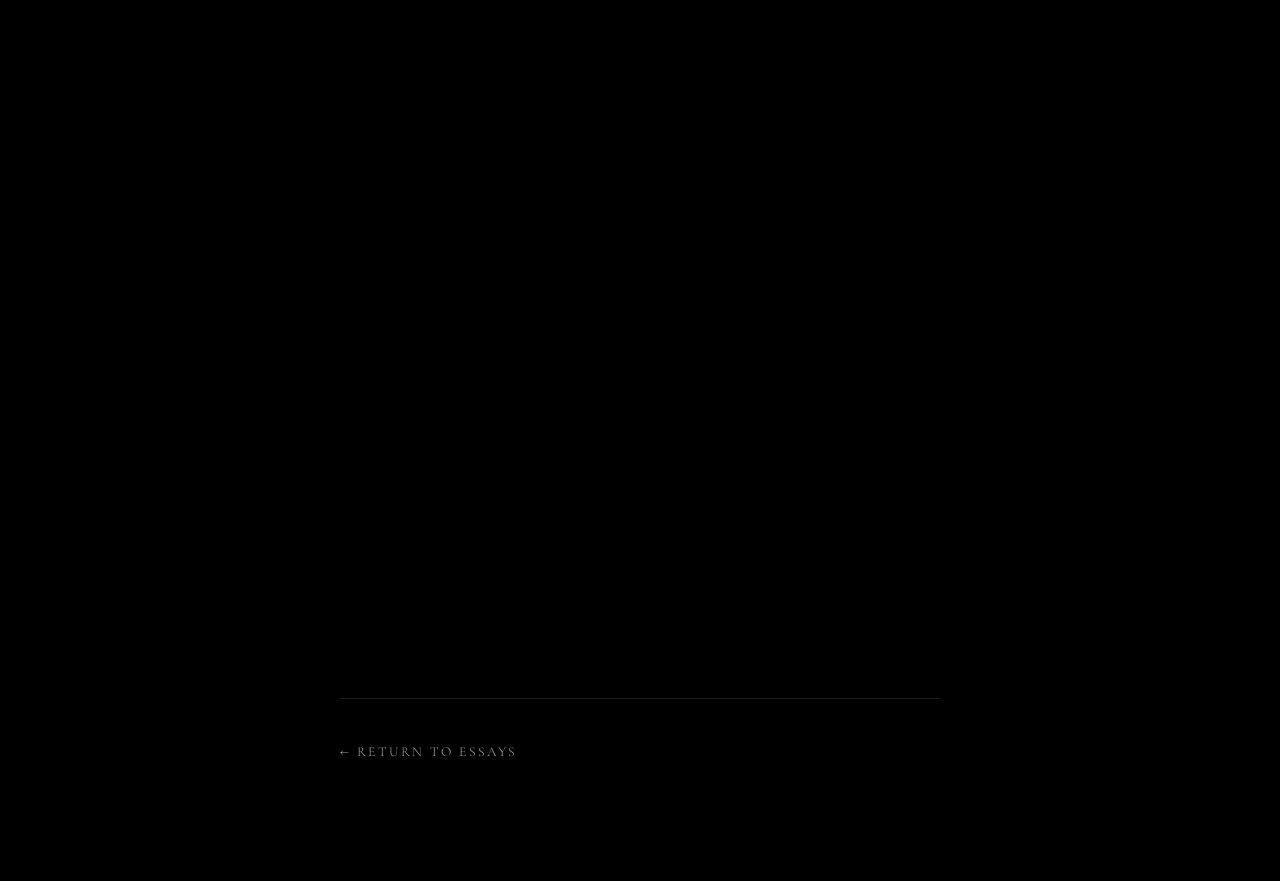
==== commit b44f1315: "Update delapsus-resurgam.html" ====
--- a/delapsus-resurgam.html
+++ b/delapsus-resurgam.html
@@ -18,7 +18,7 @@
     <header class="essay-header">
       <span class="essay-label">Essay IX</span>
       <h1>Delapsus Resurgam</h1>
-      <p class="deck">Having fallen, I shall rise.</p>
+      <p class="deck">When I fall, I shall rise.</p>
       <span class="byline">Leo Cunningham</span>
     </header>
 
